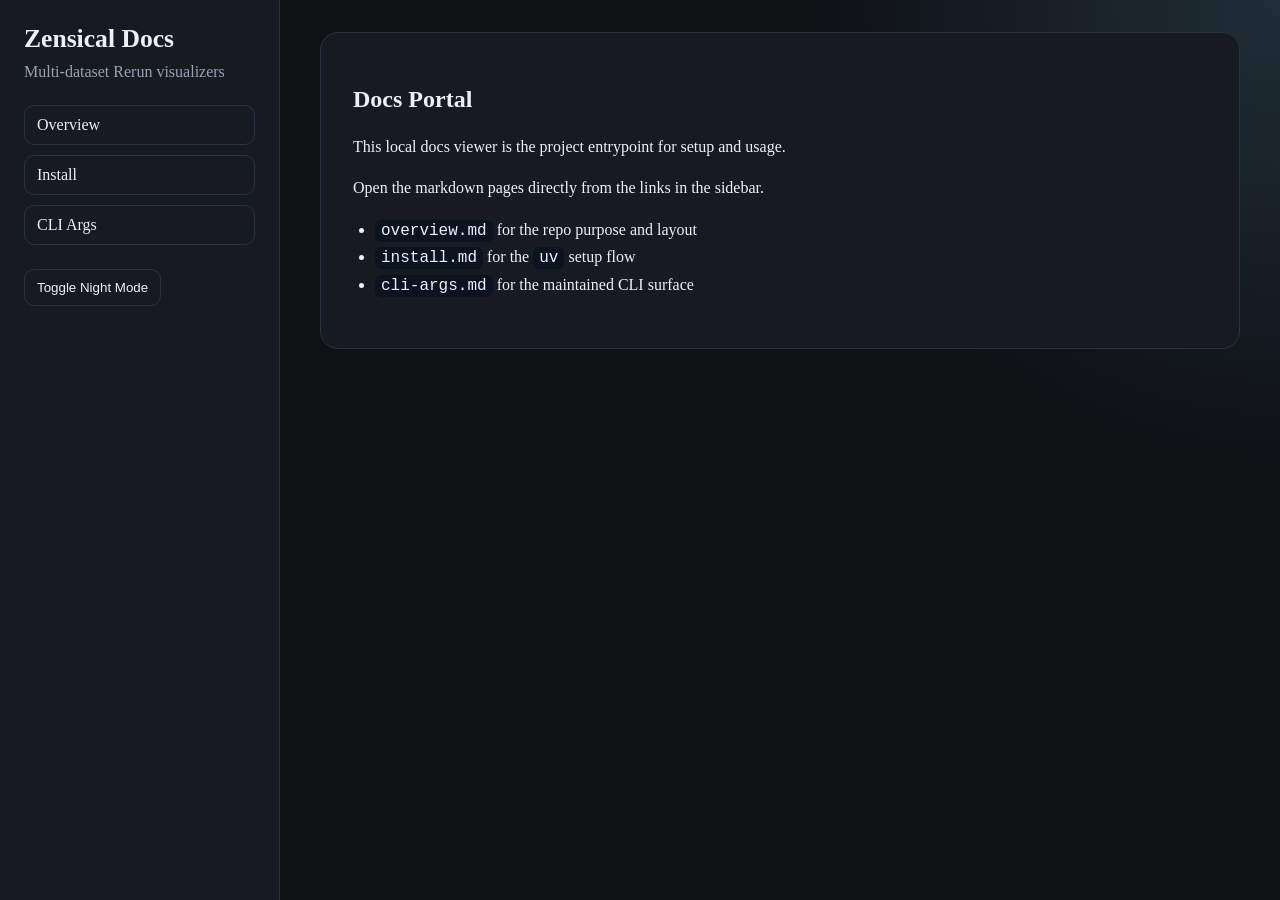
==== docs/index.html @ 6cf0ca19 "Update docs and refine GigaHands Rerun viewers" ====
<!doctype html>
<html lang="en">
<head>
  <meta charset="utf-8">
  <meta name="viewport" content="width=device-width, initial-scale=1">
  <title>Zensical Docs</title>
  <link rel="stylesheet" href="assets/zensical.css">
</head>
<body data-theme="night">
  <aside class="sidebar">
    <div class="brand">
      <h1>Zensical Docs</h1>
      <p>Multi-dataset Rerun visualizers</p>
    </div>
    <nav>
      <a href="overview.md">Overview</a>
      <a href="install.md">Install</a>
      <a href="cli-args.md">CLI Args</a>
    </nav>
    <button id="theme-toggle" type="button">Toggle Night Mode</button>
  </aside>
  <main>
    <article id="content">
      <h1>Docs Portal</h1>
      <p>This local docs viewer is the project entrypoint for setup and usage.</p>
      <p>Open the markdown pages directly from the links in the sidebar.</p>
      <ul>
        <li><code>overview.md</code> for the repo purpose and layout</li>
        <li><code>install.md</code> for the <code>uv</code> setup flow</li>
        <li><code>cli-args.md</code> for the maintained CLI surface</li>
      </ul>
    </article>
  </main>
  <script src="assets/zensical.js"></script>
</body>
</html>
---- docs/assets/zensical.css ----
:root {
  --bg: #0f1115;
  --panel: #171a21;
  --text: #edf1f7;
  --muted: #98a2b3;
  --accent: #7dd3fc;
  --border: #2a3140;
  --code: #0b1220;
}

body[data-theme="day"] {
  --bg: #f5f7fb;
  --panel: #ffffff;
  --text: #152033;
  --muted: #5b6577;
  --accent: #0f6cbd;
  --border: #d7deea;
  --code: #eef3fb;
}

* { box-sizing: border-box; }
body {
  margin: 0;
  font-family: Georgia, "Times New Roman", serif;
  background: radial-gradient(circle at top right, rgba(125,211,252,0.15), transparent 30%), var(--bg);
  color: var(--text);
  display: grid;
  grid-template-columns: 280px 1fr;
  min-height: 100vh;
}

.sidebar {
  padding: 24px;
  background: var(--panel);
  border-right: 1px solid var(--border);
}

.brand h1 { margin: 0 0 8px; font-size: 1.6rem; }
.brand p { margin: 0 0 24px; color: var(--muted); }

nav { display: grid; gap: 10px; margin-bottom: 24px; }
nav a, button {
  color: var(--text);
  background: transparent;
  border: 1px solid var(--border);
  padding: 10px 12px;
  text-decoration: none;
  border-radius: 10px;
}
nav a:hover, button:hover { border-color: var(--accent); }

main { padding: 32px; }
#content {
  max-width: 920px;
  margin: 0 auto;
  background: var(--panel);
  border: 1px solid var(--border);
  border-radius: 18px;
  padding: 32px;
  line-height: 1.6;
}

h1, h2, h3 { line-height: 1.2; }
code, pre {
  font-family: Consolas, "Courier New", monospace;
  background: var(--code);
}
code { padding: 2px 6px; border-radius: 6px; }
pre {
  padding: 16px;
  border-radius: 12px;
  overflow: auto;
}

ul { padding-left: 22px; }

@media (max-width: 900px) {
  body { grid-template-columns: 1fr; }
  .sidebar { border-right: 0; border-bottom: 1px solid var(--border); }
}
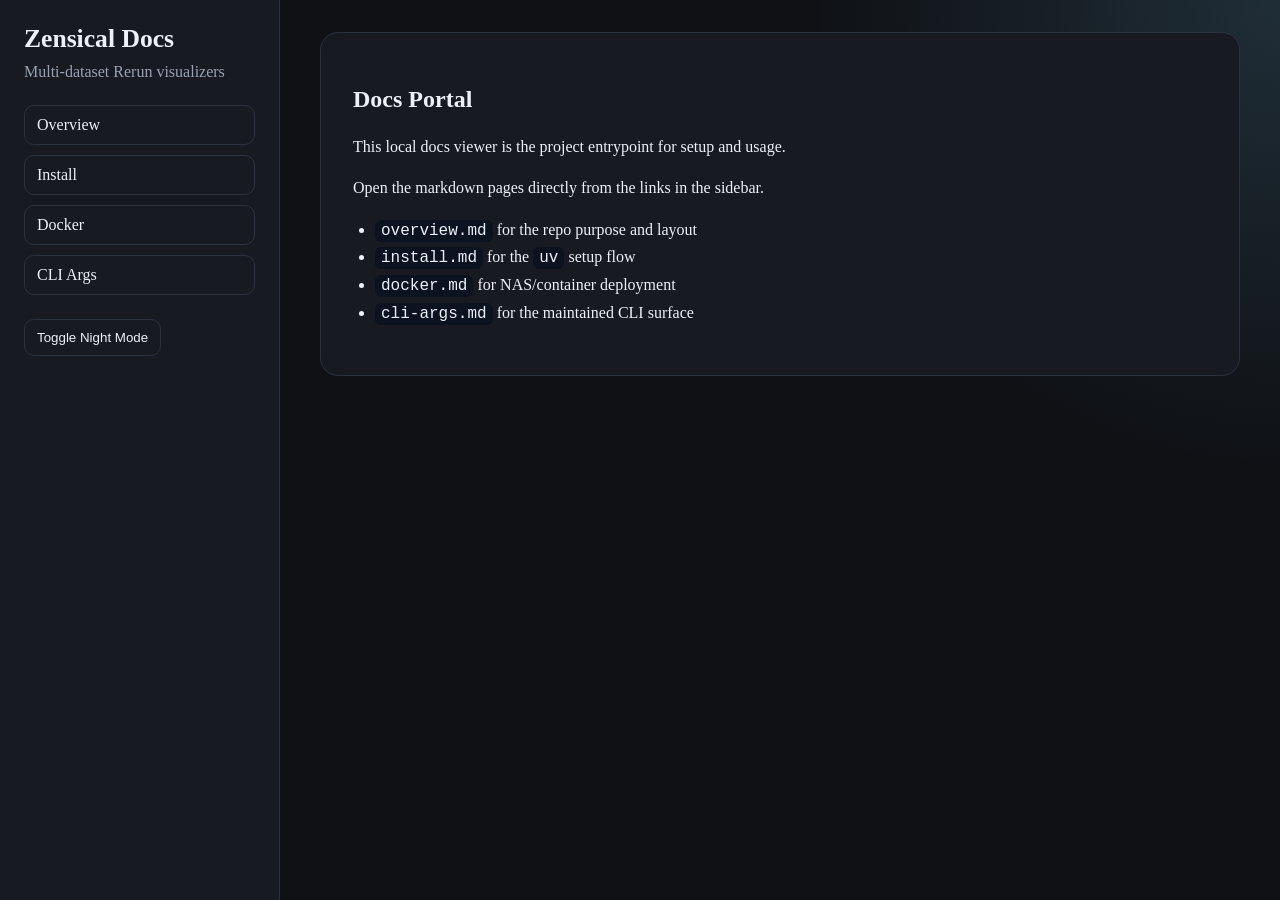
==== commit 3ba7c49a: "implemented docker, web app file selection system" ====
--- a/docs/index.html
+++ b/docs/index.html
@@ -15,6 +15,7 @@
     <nav>
       <a href="overview.md">Overview</a>
       <a href="install.md">Install</a>
+      <a href="docker.md">Docker</a>
       <a href="cli-args.md">CLI Args</a>
     </nav>
     <button id="theme-toggle" type="button">Toggle Night Mode</button>
@@ -27,6 +28,7 @@
       <ul>
         <li><code>overview.md</code> for the repo purpose and layout</li>
         <li><code>install.md</code> for the <code>uv</code> setup flow</li>
+        <li><code>docker.md</code> for NAS/container deployment</li>
         <li><code>cli-args.md</code> for the maintained CLI surface</li>
       </ul>
     </article>
